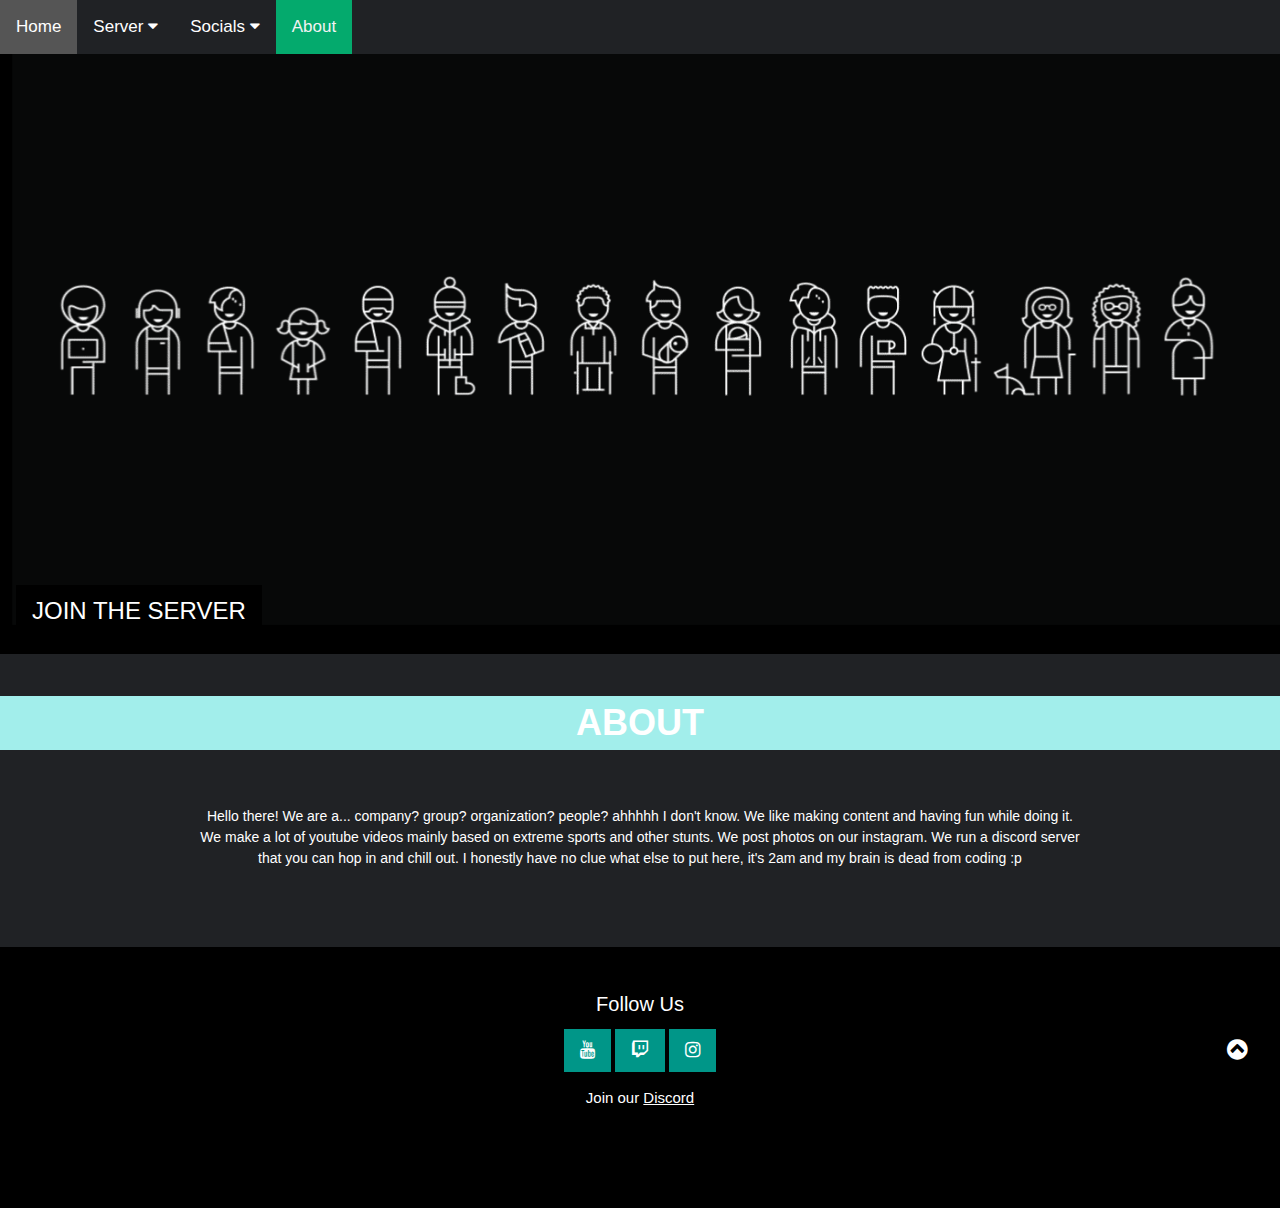
==== About.html @ 3819861d "added a crap about section" ====
<!DOCTYPE html>
<html>
<title>BGW ABOUT</title>
<link rel="shortcut icon" type="image/jpg" href="images/favicon.ico"/>
<meta charset="UTF-8">
<link href="https://fonts.googleapis.com/css?family=Lato" rel="stylesheet">
<link rel="stylesheet" href="style.css">
<meta name="viewport" content="width=device-width, initial-scale=1">
<link rel="stylesheet" href="https://cdnjs.cloudflare.com/ajax/libs/font-awesome/4.7.0/css/font-awesome.min.css">
<body id="myPage">
<!-- Navbar -->
<div class="topnav" id="myTopnav">
    <a href="Home.html">Home</a>
    <div class="dropdown1">
      <button class="dropbtn">Server
        <i class="fa fa-caret-down"></i>
      </button>
      <div class="dropdown-content">
        <a href="Rules.html">RULES</a>
        <a href="FAQ.html">FAQ</a>
        <a href="Events.html">EVENTS</a>
        <a href="Appeals.html">BAN APPEALS</a>
        <a href="Staff.html">STAFF</a>
      </div>
    </div>
    <div class="dropdown2">
      <button class="dropbtn">Socials
        <i class="fa fa-caret-down"></i>
      </button>
      <div class="dropdown-content">
        <a href="https://discord.gg/gFbFA4GtHR" target="blank">Discord</a>
        <a href="https://www.instagram.com/blogging_wheels/" target="blank">Instagram</a>
        <a href="https://www.youtube.com/channel/UCfi3VOUgQuBhebywDWzhFHQ" target="blank">Youtube</a>
        <a href="https://www.twitch.tv/bgw_community" target="blank">Twitch</a>
      </div>
    </div>
    <a href="About.html" class="active">About</a>
    <a href="javascript:void(0);" class="icon" onclick="myFunction()">&#9776;</a>
  </div>

<!-- Image Header -->
<div class="w3-display-container w3-animate-opacity">
  <img src="images/about.gif" alt="boat" style="width:100%;min-height:350px;max-height:600px;">
  <div class="w3-container w3-display-bottomleft w3-margin-bottom">  
    <button onclick="document.getElementById('id01').style.display='block'" class="w3-button w3-xlarge w3-theme w3-hover-teal" title="Join BGW Discord">JOIN THE SERVER</button>
  </div>
</div>

<!-- Modal -->
<div id="id01" class="w3-modal">
  <div class="w3-modal-content w3-card-4 w3-animate-top">
    <header class="w3-container w3-teal w3-display-container"> 
      <span onclick="document.getElementById('id01').style.display='none'" class="w3-button w3-teal w3-display-topright"><i class="fa fa-remove"></i></span>
    </header>
    <div class="w3-container">
      <p><a class="w3-text-teal" href="https://discord.gg/gFbFA4GtHR" target="blank">BGW Discord Server</a></p>
      <p>BGW is all about creating a friendly non-toxic community, where you can express your great personality as much as you like! We have lots of channels for your interests, however we're always listening to suggestions from the community.</p>
    </div>
    <footer class="w3-container w3-teal">
    </footer>
  </div>
</div>
<head>
<meta name="viewport" content="width=device-width, initial-scale=1">
<div class="w3-theme-dark w3-center w3-padding-32">
<h1 style="background-color:#a2eeeb;"><b>ABOUT</b></h1>
    <div class="w3-container w3-padding-32 rules-tos">
  <p>Hello there! We are a... company? group? organization? people? ahhhhh I don't know. We like making content and having fun while doing it. We make a lot of youtube videos mainly based on extreme sports and other stunts. We post photos on our instagram. We run a discord server that you can hop in and chill out. I honestly have no clue what else to put here, it's 2am and my brain is dead from coding :p</p>
</div>
</div>
</head>
<!-- Footer -->
<footer class="w3-container w3-padding-32 w3-theme-d1 w3-center">
  <h4>Follow Us</h4>
  <a class="w3-button w3-large w3-teal" href="https://www.youtube.com/channel/UCfi3VOUgQuBhebywDWzhFHQ" target="blank" title="Youtube"><i class="fa fa-youtube"></i></a>
  <a class="w3-button w3-large w3-teal" href="https://www.twitch.tv/bgw_community" target="blank" title="Twitch"><i class="fa fa-twitch"></i></a>
  <a class="w3-button w3-large w3-teal" href="https://www.instagram.com/blogging_wheels/" target="blank" title="Instagram"><i class="fa fa-instagram"></i></a>
  <p>Join our <a href="https://discord.gg/gFbFA4GtHR" target="_blank">Discord</a></p>

  <div style="position:relative;bottom:100px;z-index:1;" class="w3-tooltip w3-right">
    <span class="w3-text w3-padding w3-teal w3-hide-small">Go To Top</span>   
    <a class="w3-button w3-theme" href="#myPage"><span class="w3-xlarge">
    <i class="fa fa-chevron-circle-up"></i></span></a>
  </div>
</footer>
<script>
    /* Toggle between adding and removing the "responsive" class to topnav when the user clicks on the icon */
  function myFunction() {
    var x = document.getElementById("myTopnav");
    if (x.className === "topnav") {
      x.className += " responsive";
    } else {
      x.className = "topnav";
    }
  }
  </script>
<script>
  var coll = document.getElementsByClassName("collapsible");
var i;

for (i = 0; i < coll.length; i++) {
  coll[i].addEventListener("click", function() {
    this.classList.toggle("active");
    var content = this.nextElementSibling;
    if (content.style.display === "block") {
      content.style.display = "none";
    } else {
      content.style.display = "block";
    }
  });
}
</script>
</body>
</html>
---- style.css ----
/* W3.CSS 4.15 December 2020 by Jan Egil and Borge Refsnes */
html{box-sizing:border-box}*,*:before,*:after{box-sizing:inherit}
/* Extract from normalize.css by Nicolas Gallagher and Jonathan Neal git.io/normalize */
html{-ms-text-size-adjust:100%;-webkit-text-size-adjust:100%}body{margin:0}
article,aside,details,figcaption,figure,footer,header,main,menu,nav,section{display:block}summary{display:list-item}
audio,canvas,progress,video{display:inline-block}progress{vertical-align:baseline}
audio:not([controls]){display:none;height:0}[hidden],template{display:none}
a{background-color:transparent}a:active,a:hover{outline-width:0}
abbr[title]{border-bottom:none;text-decoration:underline;text-decoration:underline dotted}
b,strong{font-weight:bolder}dfn{font-style:italic}mark{background:#ff0;color:#000}
small{font-size:80%}sub,sup{font-size:75%;line-height:0;position:relative;vertical-align:baseline}
sub{bottom:-0.25em}sup{top:-0.5em}figure{margin:1em 40px}img{border-style:none}
code,kbd,pre,samp{font-family:monospace,monospace;font-size:1em}hr{box-sizing:content-box;height:0;overflow:visible}
button,input,select,textarea,optgroup{font:inherit;margin:0}optgroup{font-weight:bold}
button,input{overflow:visible}button,select{text-transform:none}
button,[type=button],[type=reset],[type=submit]{-webkit-appearance:button}
button::-moz-focus-inner,[type=button]::-moz-focus-inner,[type=reset]::-moz-focus-inner,[type=submit]::-moz-focus-inner{border-style:none;padding:0}
button:-moz-focusring,[type=button]:-moz-focusring,[type=reset]:-moz-focusring,[type=submit]:-moz-focusring{outline:1px dotted ButtonText}
fieldset{border:1px solid #c0c0c0;margin:0 2px;padding:.35em .625em .75em}
legend{color:inherit;display:table;max-width:100%;padding:0;white-space:normal}textarea{overflow:auto}
[type=checkbox],[type=radio]{padding:0}
[type=number]::-webkit-inner-spin-button,[type=number]::-webkit-outer-spin-button{height:auto}
[type=search]{-webkit-appearance:textfield;outline-offset:-2px}
[type=search]::-webkit-search-decoration{-webkit-appearance:none}
::-webkit-file-upload-button{-webkit-appearance:button;font:inherit}
/* Add a black background color to the top navigation */
.topnav {
    background-color: #202225;
    overflow: hidden;
  }
  
  /* Style the links inside the navigation bar */
  .topnav a {
    float: left;
    display: block;
    color: #f2f2f2;
    text-align: center;
    padding: 14px 16px;
    text-decoration: none;
    font-size: 17px;
  }
  
  /* Add an active class to highlight the current page */
  .active {
    background-color: #04AA6D;
    color: white;
  }
  
  /* Hide the link that should open and close the topnav on small screens */
  .topnav .icon {
    display: none;
  }
  
  /* Dropdown container - needed to position the dropdown content */
  .dropdown1 {
    float: left;
    overflow: hidden;
  }
  
  /* Style the dropdown button to fit inside the topnav */
  .dropdown1 .dropbtn {
    font-size: 17px;
    border: none;
    outline: none;
    color: white;
    padding: 14px 16px;
    background-color: inherit;
    font-family: inherit;
    margin: 0;
  }
  
  /* Style the dropdown content (hidden by default) */
  .dropdown-content {
    display: none;
    position: absolute;
    background-color: #f9f9f9;
    min-width: 160px;
    box-shadow: 0px 8px 16px 0px rgba(0,0,0,0.2);
    z-index: 1;
  }
  
  /* Style the links inside the dropdown */
  .dropdown-content a {
    float: none;
    color: black;
    padding: 12px 16px;
    text-decoration: none;
    display: block;
    text-align: left;
  }
  
  /* Add a dark background on topnav links and the dropdown button on hover */
  .topnav a:hover, .dropdown1:hover .dropbtn {
    background-color: #555;
    color: white;
  }
  
  /* Add a grey background to dropdown links on hover */
  .dropdown-content a:hover {
    background-color: #ddd;
    color: black;
  }
  
  /* Show the dropdown menu when the user moves the mouse over the dropdown button */
  .dropdown1:hover .dropdown-content {
    display: block;
  }
  
  /* When the screen is less than 600 pixels wide, hide all links, except for the first one ("Home"). Show the link that contains should open and close the topnav (.icon) */
  @media screen and (max-width: 600px) {
    .topnav a:not(:first-child), .dropdown1 .dropbtn {
      display: none;
    }
    .topnav a.icon {
      float: right;
      display: block;
    }
  }
  
  /* The "responsive" class is added to the topnav with JavaScript when the user clicks on the icon. This class makes the topnav look good on small screens (display the links vertically instead of horizontally) */
  @media screen and (max-width: 600px) {
    .topnav.responsive {position: relative;}
    .topnav.responsive a.icon {
      position: absolute;
      right: 0;
      top: 0;
    }
    .topnav.responsive a {
      float: none;
      display: block;
      text-align: left;
    }
    .topnav.responsive .dropdown1 {float: none;}
    .topnav.responsive .dropdown-content {position: relative;}
    .topnav.responsive .dropdown1 .dropbtn {
      display: block;
      width: 100%;
      text-align: left;
    }
  }
  
  /* Dropdown container - needed to position the dropdown content */
  .dropdown2 {
    float: left;
    overflow: hidden;
  }
  
  /* Style the dropdown button to fit inside the topnav */
  .dropdown2 .dropbtn {
    font-size: 17px;
    border: none;
    outline: none;
    color: white;
    padding: 14px 16px;
    background-color: inherit;
    font-family: inherit;
    margin: 0;
  }
  
  /* Style the dropdown content (hidden by default) */
  .dropdown-content {
    display: none;
    position: absolute;
    background-color: #f9f9f9;
    min-width: 160px;
    box-shadow: 0px 8px 16px 0px rgba(0,0,0,0.2);
    z-index: 1;
  }
  
  /* Style the links inside the dropdown */
  .dropdown-content a {
    float: none;
    color: black;
    padding: 12px 16px;
    text-decoration: none;
    display: block;
    text-align: left;
  }
  
  /* Add a dark background on topnav links and the dropdown button on hover */
  .topnav a:hover, .dropdown2:hover .dropbtn {
    background-color: #555;
    color: white;
  }
  
  /* Add a grey background to dropdown links on hover */
  .dropdown-content a:hover {
    background-color: #ddd;
    color: black;
  }
  
  /* Show the dropdown menu when the user moves the mouse over the dropdown button */
  .dropdown2:hover .dropdown-content {
    display: block;
  }
  
  /* When the screen is less than 600 pixels wide, hide all links, except for the first one ("Home"). Show the link that contains should open and close the topnav (.icon) */
  @media screen and (max-width: 600px) {
    .topnav a:not(:first-child), .dropdown2 .dropbtn {
      display: none;
    }
    .topnav a.icon {
      float: right;
      display: block;
    }
  }
  
  /* The "responsive" class is added to the topnav with JavaScript when the user clicks on the icon. This class makes the topnav look good on small screens (display the links vertically instead of horizontally) */
  @media screen and (max-width: 600px) {
    .topnav.responsive {position: relative;}
    .topnav.responsive a.icon {
      position: absolute;
      right: 0;
      top: 0;
    }
    .topnav.responsive a {
      float: none;
      display: block;
      text-align: left;
    }
    .topnav.responsive .dropdown2 {float: none;}
    .topnav.responsive .dropdown-content {position: relative;}
    .topnav.responsive .dropdown2 .dropbtn {
      display: block;
      width: 100%;
      text-align: left;
    }
  }
/* End extract */
html,body{font-family:Verdana,sans-serif;font-size:15px;line-height:1.5}html{overflow-x:hidden}
h1{font-size:36px}h2{font-size:30px}h3{font-size:24px}h4{font-size:20px}h5{font-size:18px}h6{font-size:16px}
.w3-serif{font-family:serif}.w3-sans-serif{font-family:sans-serif}.w3-cursive{font-family:cursive}.w3-monospace{font-family:monospace}
h1,h2,h3,h4,h5,h6{font-family:"Segoe UI",Arial,sans-serif;font-weight:400;margin:10px 0}.w3-wide{letter-spacing:4px}
hr{border:0;border-top:1px solid #eee;margin:20px 0}
.w3-image{max-width:100%;height:auto}img{vertical-align:middle}a{color:inherit}
.w3-table,.w3-table-all{border-collapse:collapse;border-spacing:0;width:100%;display:table}.w3-table-all{border:1px solid #ccc}
.w3-bordered tr,.w3-table-all tr{border-bottom:1px solid #ddd}.w3-striped tbody tr:nth-child(even){background-color:#f1f1f1}
.w3-table-all tr:nth-child(odd){background-color:#fff}.w3-table-all tr:nth-child(even){background-color:#f1f1f1}
.w3-hoverable tbody tr:hover,.w3-ul.w3-hoverable li:hover{background-color:#ccc}.w3-centered tr th,.w3-centered tr td{text-align:center}
.w3-table td,.w3-table th,.w3-table-all td,.w3-table-all th{padding:8px 8px;display:table-cell;text-align:left;vertical-align:top}
.w3-table th:first-child,.w3-table td:first-child,.w3-table-all th:first-child,.w3-table-all td:first-child{padding-left:16px}
.w3-btn,.w3-button{border:none;display:inline-block;padding:8px 16px;vertical-align:middle;overflow:hidden;text-decoration:none;color:inherit;background-color:inherit;text-align:center;cursor:pointer;white-space:nowrap}
.w3-btn:hover{box-shadow:0 8px 16px 0 rgba(0,0,0,0.2),0 6px 20px 0 rgba(0,0,0,0.19)}
.w3-btn,.w3-button{-webkit-touch-callout:none;-webkit-user-select:none;-khtml-user-select:none;-moz-user-select:none;-ms-user-select:none;user-select:none}   
.w3-disabled,.w3-btn:disabled,.w3-button:disabled{cursor:not-allowed;opacity:0.3}.w3-disabled *,:disabled *{pointer-events:none}
.w3-btn.w3-disabled:hover,.w3-btn:disabled:hover{box-shadow:none}
.w3-badge,.w3-tag{background-color:#000;color:#fff;display:inline-block;padding-left:8px;padding-right:8px;text-align:center}.w3-badge{border-radius:50%}
.w3-ul{list-style-type:none;padding:0;margin:0}.w3-ul li{padding:8px 16px;border-bottom:1px solid #ddd}.w3-ul li:last-child{border-bottom:none}
.w3-tooltip,.w3-display-container{position:relative}.w3-tooltip .w3-text{display:none}.w3-tooltip:hover .w3-text{display:inline-block}
.w3-ripple:active{opacity:0.5}.w3-ripple{transition:opacity 0s}
.w3-input{padding:8px;display:block;border:none;border-bottom:1px solid #ccc;width:100%}
.w3-select{padding:9px 0;width:100%;border:none;border-bottom:1px solid #ccc}
.w3-dropdown-click,.w3-dropdown-hover{position:relative;display:inline-block;cursor:pointer}
.w3-dropdown-hover:hover .w3-dropdown-content{display:block}
.w3-dropdown-hover:first-child,.w3-dropdown-click:hover{background-color:#ccc;color:#000}
.w3-dropdown-hover:hover > .w3-button:first-child,.w3-dropdown-click:hover > .w3-button:first-child{background-color:#ccc;color:#000}
.w3-dropdown-content{cursor:auto;color:#000;background-color:#fff;display:none;position:absolute;min-width:160px;margin:0;padding:0;z-index:1}
.w3-check,.w3-radio{width:24px;height:24px;position:relative;top:6px}
.w3-sidebar{height:100%;width:200px;background-color:#fff;position:fixed!important;z-index:1;overflow:auto}
.w3-bar-block .w3-dropdown-hover,.w3-bar-block .w3-dropdown-click{width:100%}
.w3-bar-block .w3-dropdown-hover .w3-dropdown-content,.w3-bar-block .w3-dropdown-click .w3-dropdown-content{min-width:100%}
.w3-bar-block .w3-dropdown-hover .w3-button,.w3-bar-block .w3-dropdown-click .w3-button{width:100%;text-align:left;padding:8px 16px}
.w3-main,#main{transition:margin-left .4s}
.w3-modal{z-index:3;display:none;padding-top:100px;position:fixed;left:0;top:0;width:100%;height:100%;overflow:auto;background-color:rgb(0,0,0);background-color:rgba(0,0,0,0.4)}
.w3-modal-content{margin:auto;background-color:#fff;position:relative;padding:0;outline:0;width:600px}
.w3-bar{width:100%;overflow:hidden}.w3-center .w3-bar{display:inline-block;width:auto}
.w3-bar .w3-bar-item{padding:8px 16px;float:left;width:auto;border:none;display:block;outline:0}
.w3-bar .w3-dropdown-hover,.w3-bar .w3-dropdown-click{position:static;float:left}
.w3-bar .w3-button{white-space:normal}
.w3-bar-block .w3-bar-item{width:100%;display:block;padding:8px 16px;text-align:left;border:none;white-space:normal;float:none;outline:0}
.w3-bar-block.w3-center .w3-bar-item{text-align:center}.w3-block{display:block;width:100%}
.w3-responsive{display:block;overflow-x:auto}
.w3-container:after,.w3-container:before,.w3-panel:after,.w3-panel:before,.w3-row:after,.w3-row:before,.w3-row-padding:after,.w3-row-padding:before,
.w3-cell-row:before,.w3-cell-row:after,.w3-clear:after,.w3-clear:before,.w3-bar:before,.w3-bar:after{content:"";display:table;clear:both}
.w3-col,.w3-half,.w3-third,.w3-twothird,.w3-threequarter,.w3-quarter{float:left;width:100%}
.w3-col.s1{width:8.33333%}.w3-col.s2{width:16.66666%}.w3-col.s3{width:24.99999%}.w3-col.s4{width:33.33333%}
.w3-col.s5{width:41.66666%}.w3-col.s6{width:49.99999%}.w3-col.s7{width:58.33333%}.w3-col.s8{width:66.66666%}
.w3-col.s9{width:74.99999%}.w3-col.s10{width:83.33333%}.w3-col.s11{width:91.66666%}.w3-col.s12{width:99.99999%}
@media (min-width:601px){.w3-col.m1{width:8.33333%}.w3-col.m2{width:16.66666%}.w3-col.m3,.w3-quarter{width:24.99999%}.w3-col.m4,.w3-third{width:33.33333%}
.w3-col.m5{width:41.66666%}.w3-col.m6,.w3-half{width:49.99999%}.w3-col.m7{width:58.33333%}.w3-col.m8,.w3-twothird{width:66.66666%}
.w3-col.m9,.w3-threequarter{width:74.99999%}.w3-col.m10{width:83.33333%}.w3-col.m11{width:91.66666%}.w3-col.m12{width:99.99999%}}
@media (min-width:993px){.w3-col.l1{width:8.33333%}.w3-col.l2{width:16.66666%}.w3-col.l3{width:24.99999%}.w3-col.l4{width:33.33333%}
.w3-col.l5{width:41.66666%}.w3-col.l6{width:49.99999%}.w3-col.l7{width:58.33333%}.w3-col.l8{width:66.66666%}
.w3-col.l9{width:74.99999%}.w3-col.l10{width:83.33333%}.w3-col.l11{width:91.66666%}.w3-col.l12{width:99.99999%}}
.w3-rest{overflow:hidden}.w3-stretch{margin-left:-16px;margin-right:-16px}
.w3-content,.w3-auto{margin-left:auto;margin-right:auto}.w3-content{max-width:980px}.w3-auto{max-width:1140px}
.w3-cell-row{display:table;width:100%}.w3-cell{display:table-cell}
.w3-cell-top{vertical-align:top}.w3-cell-middle{vertical-align:middle}.w3-cell-bottom{vertical-align:bottom}
.w3-hide{display:none!important}.w3-show-block,.w3-show{display:block!important}.w3-show-inline-block{display:inline-block!important}
@media (max-width:1205px){.w3-auto{max-width:95%}}
@media (max-width:600px){.w3-modal-content{margin:0 10px;width:auto!important}.w3-modal{padding-top:30px}
.w3-dropdown-hover.w3-mobile .w3-dropdown-content,.w3-dropdown-click.w3-mobile .w3-dropdown-content{position:relative}	
.w3-hide-small{display:none!important}.w3-mobile{display:block;width:100%!important}.w3-bar-item.w3-mobile,.w3-dropdown-hover.w3-mobile,.w3-dropdown-click.w3-mobile{text-align:center}
.w3-dropdown-hover.w3-mobile,.w3-dropdown-hover.w3-mobile .w3-btn,.w3-dropdown-hover.w3-mobile .w3-button,.w3-dropdown-click.w3-mobile,.w3-dropdown-click.w3-mobile .w3-btn,.w3-dropdown-click.w3-mobile .w3-button{width:100%}}
@media (max-width:768px){.w3-modal-content{width:500px}.w3-modal{padding-top:50px}}
@media (min-width:993px){.w3-modal-content{width:900px}.w3-hide-large{display:none!important}.w3-sidebar.w3-collapse{display:block!important}}
@media (max-width:992px) and (min-width:601px){.w3-hide-medium{display:none!important}}
@media (max-width:992px){.w3-sidebar.w3-collapse{display:none}.w3-main{margin-left:0!important;margin-right:0!important}.w3-auto{max-width:100%}}
.w3-top,.w3-bottom{position:fixed;width:100%;z-index:1}.w3-top{top:0}.w3-bottom{bottom:0}
.w3-overlay{position:fixed;display:none;width:100%;height:100%;top:0;left:0;right:0;bottom:0;background-color:rgba(0,0,0,0.5);z-index:2}
.w3-display-topleft{position:absolute;left:0;top:0}.w3-display-topright{position:absolute;right:0;top:0}
.w3-display-bottomleft{position:absolute;left:0;bottom:0}.w3-display-bottomright{position:absolute;right:0;bottom:0}
.w3-display-middle{position:absolute;top:50%;left:50%;transform:translate(-50%,-50%);-ms-transform:translate(-50%,-50%)}
.w3-display-left{position:absolute;top:50%;left:0%;transform:translate(0%,-50%);-ms-transform:translate(-0%,-50%)}
.w3-display-right{position:absolute;top:50%;right:0%;transform:translate(0%,-50%);-ms-transform:translate(0%,-50%)}
.w3-display-topmiddle{position:absolute;left:50%;top:0;transform:translate(-50%,0%);-ms-transform:translate(-50%,0%)}
.w3-display-bottommiddle{position:absolute;left:50%;bottom:0;transform:translate(-50%,0%);-ms-transform:translate(-50%,0%)}
.w3-display-container:hover .w3-display-hover{display:block}.w3-display-container:hover span.w3-display-hover{display:inline-block}.w3-display-hover{display:none}
.w3-display-position{position:absolute}
.w3-circle{border-radius:50%}
.w3-round-small{border-radius:2px}.w3-round,.w3-round-medium{border-radius:4px}.w3-round-large{border-radius:8px}.w3-round-xlarge{border-radius:16px}.w3-round-xxlarge{border-radius:32px}
.w3-row-padding,.w3-row-padding>.w3-half,.w3-row-padding>.w3-third,.w3-row-padding>.w3-twothird,.w3-row-padding>.w3-threequarter,.w3-row-padding>.w3-quarter,.w3-row-padding>.w3-col{padding:0 8px}
.w3-container,.w3-panel{padding:0.01em 16px}.w3-panel{margin-top:16px;margin-bottom:16px}
.w3-code,.w3-codespan{font-family:Consolas,"courier new";font-size:16px}
.w3-code{width:auto;background-color:#fff;padding:8px 12px;border-left:4px solid #4CAF50;word-wrap:break-word}
.w3-codespan{color:crimson;background-color:#f1f1f1;padding-left:4px;padding-right:4px;font-size:110%}
.w3-card,.w3-card-2{box-shadow:0 2px 5px 0 rgba(0,0,0,0.16),0 2px 10px 0 rgba(0,0,0,0.12)}
.w3-card-4,.w3-hover-shadow:hover{box-shadow:0 4px 10px 0 rgba(0,0,0,0.2),0 4px 20px 0 rgba(0,0,0,0.19)}
.w3-spin{animation:w3-spin 2s infinite linear}@keyframes w3-spin{0%{transform:rotate(0deg)}100%{transform:rotate(359deg)}}
.w3-animate-fading{animation:fading 10s infinite}@keyframes fading{0%{opacity:0}50%{opacity:1}100%{opacity:0}}
.w3-animate-opacity{animation:opac 0.8s}@keyframes opac{from{opacity:0} to{opacity:1}}
.w3-animate-top{position:relative;animation:animatetop 0.4s}@keyframes animatetop{from{top:-300px;opacity:0} to{top:0;opacity:1}}
.w3-animate-left{position:relative;animation:animateleft 0.4s}@keyframes animateleft{from{left:-300px;opacity:0} to{left:0;opacity:1}}
.w3-animate-right{position:relative;animation:animateright 0.4s}@keyframes animateright{from{right:-300px;opacity:0} to{right:0;opacity:1}}
.w3-animate-bottom{position:relative;animation:animatebottom 0.4s}@keyframes animatebottom{from{bottom:-300px;opacity:0} to{bottom:0;opacity:1}}
.w3-animate-zoom {animation:animatezoom 0.6s}@keyframes animatezoom{from{transform:scale(0)} to{transform:scale(1)}}
.w3-animate-input{transition:width 0.4s ease-in-out}.w3-animate-input:focus{width:100%!important}
.w3-opacity,.w3-hover-opacity:hover{opacity:0.60}.w3-opacity-off,.w3-hover-opacity-off:hover{opacity:1}
.w3-opacity-max{opacity:0.25}.w3-opacity-min{opacity:0.75}
.w3-greyscale-max,.w3-grayscale-max,.w3-hover-greyscale:hover,.w3-hover-grayscale:hover{filter:grayscale(100%)}
.w3-greyscale,.w3-grayscale{filter:grayscale(75%)}.w3-greyscale-min,.w3-grayscale-min{filter:grayscale(50%)}
.w3-sepia{filter:sepia(75%)}.w3-sepia-max,.w3-hover-sepia:hover{filter:sepia(100%)}.w3-sepia-min{filter:sepia(50%)}
.w3-tiny{font-size:10px!important}.w3-small{font-size:12px!important}.w3-medium{font-size:15px!important}.w3-large{font-size:18px!important}
.w3-xlarge{font-size:24px!important}.w3-xxlarge{font-size:36px!important}.w3-xxxlarge{font-size:48px!important}.w3-jumbo{font-size:64px!important}
.w3-left-align{text-align:left!important}.w3-right-align{text-align:right!important}.w3-justify{text-align:justify!important}.w3-center{text-align:center!important}
.w3-border-0{border:0!important}.w3-border{border:1px solid #ccc!important}
.w3-border-top{border-top:1px solid #ccc!important}.w3-border-bottom{border-bottom:1px solid #ccc!important}
.w3-border-left{border-left:1px solid #ccc!important}.w3-border-right{border-right:1px solid #ccc!important}
.w3-topbar{border-top:6px solid #ccc!important}.w3-bottombar{border-bottom:6px solid #ccc!important}
.w3-leftbar{border-left:6px solid #ccc!important}.w3-rightbar{border-right:6px solid #ccc!important}
.w3-section,.w3-code{margin-top:16px!important;margin-bottom:16px!important}
.w3-margin{margin:16px!important}.w3-margin-top{margin-top:16px!important}.w3-margin-bottom{margin-bottom:16px!important}
.w3-margin-left{margin-left:16px!important}.w3-margin-right{margin-right:16px!important}
.w3-padding-small{padding:4px 8px!important}.w3-padding{padding:8px 16px!important}.w3-padding-large{padding:12px 24px!important}
.w3-padding-5{padding-top:5px!important;padding-bottom:5px!important}
.w3-padding-16{padding-top:16px!important;padding-bottom:16px!important}.w3-padding-24{padding-top:24px!important;padding-bottom:24px!important}
.w3-padding-32{padding-top:32px!important;padding-bottom:32px!important}.w3-padding-48{padding-top:48px!important;padding-bottom:48px!important}
.w3-padding-64{padding-top:64px!important;padding-bottom:64px!important}
.w3-padding-top-64{padding-top:64px!important}.w3-padding-top-48{padding-top:48px!important}
.w3-padding-top-32{padding-top:32px!important}.w3-padding-top-24{padding-top:24px!important}
.w3-left{float:left!important}.w3-right{float:right!important}
.w3-button:hover{color:#000!important;background-color:#ccc!important}
.w3-transparent,.w3-hover-none:hover{background-color:transparent!important}
.w3-hover-none:hover{box-shadow:none!important}
/* Colors */
.w3-amber,.w3-hover-amber:hover{color:#000!important;background-color:#ffc107!important}
.w3-aqua,.w3-hover-aqua:hover{color:#000!important;background-color:#00ffff!important}
.w3-blue,.w3-hover-blue:hover{color:#fff!important;background-color:#2196F3!important}
.w3-light-blue,.w3-hover-light-blue:hover{color:#000!important;background-color:#87CEEB!important}
.w3-brown,.w3-hover-brown:hover{color:#fff!important;background-color:#795548!important}
.w3-cyan,.w3-hover-cyan:hover{color:#000!important;background-color:#00bcd4!important}
.w3-blue-grey,.w3-hover-blue-grey:hover,.w3-blue-gray,.w3-hover-blue-gray:hover{color:#fff!important;background-color:#607d8b!important}
.w3-green,.w3-hover-green:hover{color:#fff!important;background-color:#4CAF50!important}
.w3-light-green,.w3-hover-light-green:hover{color:#000!important;background-color:#8bc34a!important}
.w3-indigo,.w3-hover-indigo:hover{color:#fff!important;background-color:#3f51b5!important}
.w3-khaki,.w3-hover-khaki:hover{color:#000!important;background-color:#f0e68c!important}
.w3-lime,.w3-hover-lime:hover{color:#000!important;background-color:#cddc39!important}
.w3-orange,.w3-hover-orange:hover{color:#000!important;background-color:#ff9800!important}
.w3-deep-orange,.w3-hover-deep-orange:hover{color:#fff!important;background-color:#ff5722!important}
.w3-pink,.w3-hover-pink:hover{color:#fff!important;background-color:#e91e63!important}
.w3-purple,.w3-hover-purple:hover{color:#fff!important;background-color:#9c27b0!important}
.w3-deep-purple,.w3-hover-deep-purple:hover{color:#fff!important;background-color:#673ab7!important}
.w3-red,.w3-hover-red:hover{color:#fff!important;background-color:#f44336!important}
.w3-sand,.w3-hover-sand:hover{color:#000!important;background-color:#fdf5e6!important}
.w3-teal,.w3-hover-teal:hover{color:#fff!important;background-color:#009688!important}
.w3-yellow,.w3-hover-yellow:hover{color:#000!important;background-color:#ffeb3b!important}
.w3-white,.w3-hover-white:hover{color:#000!important;background-color:#fff!important}
.w3-black,.w3-hover-black:hover{color:#fff!important;background-color:#000!important}
.w3-grey,.w3-hover-grey:hover,.w3-gray,.w3-hover-gray:hover{color:#000!important;background-color:#9e9e9e!important}
.w3-light-grey,.w3-hover-light-grey:hover,.w3-light-gray,.w3-hover-light-gray:hover{color:#000!important;background-color:#f1f1f1!important}
.w3-dark-grey,.w3-hover-dark-grey:hover,.w3-dark-gray,.w3-hover-dark-gray:hover{color:#fff!important;background-color:#616161!important}
.w3-pale-red,.w3-hover-pale-red:hover{color:#000!important;background-color:#ffdddd!important}
.w3-pale-green,.w3-hover-pale-green:hover{color:#000!important;background-color:#ddffdd!important}
.w3-pale-yellow,.w3-hover-pale-yellow:hover{color:#000!important;background-color:#ffffcc!important}
.w3-pale-blue,.w3-hover-pale-blue:hover{color:#000!important;background-color:#ddffff!important}
.w3-text-amber,.w3-hover-text-amber:hover{color:#ffc107!important}
.w3-text-aqua,.w3-hover-text-aqua:hover{color:#00ffff!important}
.w3-text-blue,.w3-hover-text-blue:hover{color:#2196F3!important}
.w3-text-light-blue,.w3-hover-text-light-blue:hover{color:#87CEEB!important}
.w3-text-brown,.w3-hover-text-brown:hover{color:#795548!important}
.w3-text-cyan,.w3-hover-text-cyan:hover{color:#00bcd4!important}
.w3-text-blue-grey,.w3-hover-text-blue-grey:hover,.w3-text-blue-gray,.w3-hover-text-blue-gray:hover{color:#607d8b!important}
.w3-text-green,.w3-hover-text-green:hover{color:#4CAF50!important}
.w3-text-light-green,.w3-hover-text-light-green:hover{color:#8bc34a!important}
.w3-text-indigo,.w3-hover-text-indigo:hover{color:#3f51b5!important}
.w3-text-khaki,.w3-hover-text-khaki:hover{color:#b4aa50!important}
.w3-text-lime,.w3-hover-text-lime:hover{color:#cddc39!important}
.w3-text-orange,.w3-hover-text-orange:hover{color:#ff9800!important}
.w3-text-deep-orange,.w3-hover-text-deep-orange:hover{color:#ff5722!important}
.w3-text-pink,.w3-hover-text-pink:hover{color:#e91e63!important}
.w3-text-purple,.w3-hover-text-purple:hover{color:#9c27b0!important}
.w3-text-deep-purple,.w3-hover-text-deep-purple:hover{color:#673ab7!important}
.w3-text-red,.w3-hover-text-red:hover{color:#f44336!important}
.w3-text-sand,.w3-hover-text-sand:hover{color:#fdf5e6!important}
.w3-text-teal,.w3-hover-text-teal:hover{color:#009688!important}
.w3-text-yellow,.w3-hover-text-yellow:hover{color:#d2be0e!important}
.w3-text-white,.w3-hover-text-white:hover{color:#fff!important}
.w3-text-black,.w3-hover-text-black:hover{color:#000!important}
.w3-text-grey,.w3-hover-text-grey:hover,.w3-text-gray,.w3-hover-text-gray:hover{color:#757575!important}
.w3-text-light-grey,.w3-hover-text-light-grey:hover,.w3-text-light-gray,.w3-hover-text-light-gray:hover{color:#f1f1f1!important}
.w3-text-dark-grey,.w3-hover-text-dark-grey:hover,.w3-text-dark-gray,.w3-hover-text-dark-gray:hover{color:#3a3a3a!important}
.w3-border-amber,.w3-hover-border-amber:hover{border-color:#ffc107!important}
.w3-border-aqua,.w3-hover-border-aqua:hover{border-color:#00ffff!important}
.w3-border-blue,.w3-hover-border-blue:hover{border-color:#2196F3!important}
.w3-border-light-blue,.w3-hover-border-light-blue:hover{border-color:#87CEEB!important}
.w3-border-brown,.w3-hover-border-brown:hover{border-color:#795548!important}
.w3-border-cyan,.w3-hover-border-cyan:hover{border-color:#00bcd4!important}
.w3-border-blue-grey,.w3-hover-border-blue-grey:hover,.w3-border-blue-gray,.w3-hover-border-blue-gray:hover{border-color:#607d8b!important}
.w3-border-green,.w3-hover-border-green:hover{border-color:#4CAF50!important}
.w3-border-light-green,.w3-hover-border-light-green:hover{border-color:#8bc34a!important}
.w3-border-indigo,.w3-hover-border-indigo:hover{border-color:#3f51b5!important}
.w3-border-khaki,.w3-hover-border-khaki:hover{border-color:#f0e68c!important}
.w3-border-lime,.w3-hover-border-lime:hover{border-color:#cddc39!important}
.w3-border-orange,.w3-hover-border-orange:hover{border-color:#ff9800!important}
.w3-border-deep-orange,.w3-hover-border-deep-orange:hover{border-color:#ff5722!important}
.w3-border-pink,.w3-hover-border-pink:hover{border-color:#e91e63!important}
.w3-border-purple,.w3-hover-border-purple:hover{border-color:#9c27b0!important}
.w3-border-deep-purple,.w3-hover-border-deep-purple:hover{border-color:#673ab7!important}
.w3-border-red,.w3-hover-border-red:hover{border-color:#f44336!important}
.w3-border-sand,.w3-hover-border-sand:hover{border-color:#fdf5e6!important}
.w3-border-teal,.w3-hover-border-teal:hover{border-color:#009688!important}
.w3-border-yellow,.w3-hover-border-yellow:hover{border-color:#ffeb3b!important}
.w3-border-white,.w3-hover-border-white:hover{border-color:#fff!important}
.w3-border-black,.w3-hover-border-black:hover{border-color:#000!important}
.w3-border-grey,.w3-hover-border-grey:hover,.w3-border-gray,.w3-hover-border-gray:hover{border-color:#9e9e9e!important}
.w3-border-light-grey,.w3-hover-border-light-grey:hover,.w3-border-light-gray,.w3-hover-border-light-gray:hover{border-color:#f1f1f1!important}
.w3-border-dark-grey,.w3-hover-border-dark-grey:hover,.w3-border-dark-gray,.w3-hover-border-dark-gray:hover{border-color:#616161!important}
.w3-border-pale-red,.w3-hover-border-pale-red:hover{border-color:#ffe7e7!important}.w3-border-pale-green,.w3-hover-border-pale-green:hover{border-color:#e7ffe7!important}
.w3-border-pale-yellow,.w3-hover-border-pale-yellow:hover{border-color:#ffffcc!important}.w3-border-pale-blue,.w3-hover-border-pale-blue:hover{border-color:#e7ffff!important}

.w3-theme-l5 {color:#000 !important; background-color:#f0f0f0 !important}
.w3-theme-l4 {color:#000 !important; background-color:#cccccc !important}
.w3-theme-l3 {color:#fff !important; background-color:#999999 !important}
.w3-theme-l2 {color:#fff !important; background-color:#666666 !important}
.w3-theme-l1 {color:#fff !important; background-color:#333333 !important}
.w3-theme-d1 {color:#fff !important; background-color:#000000 !important}
.w3-theme-d2 {color:#fff !important; background-color:#000000 !important}
.w3-theme-d3 {color:#fff !important; background-color:#000000 !important}
.w3-theme-d4 {color:#fff !important; background-color:#000000 !important}
.w3-theme-d5 {color:#fff !important; background-color:#000000 !important}

.w3-theme-light {color:#000 !important; background-color:#f0f0f0 !important}
.w3-theme-dark {color:#fff !important; background-color:#202225 !important}
.w3-theme-action {color:#fff !important; background-color:#000000 !important}

.w3-theme {color:#fff !important; background-color:#000000 !important}
.w3-text-theme {color:#000000 !important}
.w3-border-theme {border-color:#000000 !important}

.w3-hover-theme:hover {color:#fff !important; background-color:#000000 !important}
.w3-hover-text-theme:hover {color:#000000 !important}
.w3-hover-border-theme:hover {border-color:#000000 !important}

/* Style the button that is used to open and close the collapsible content */
.collapsible {
  background-color: #292B2F;
  color: white;
  cursor: pointer;
  padding: 18px;
  width: 100%;
  border: none;
  text-align: left;
  outline: none;
  font-size: 15px;
}

/* Style the collapsible content. Note: hidden by default */
.content {
  padding: 0 18px;
  display: none;
  overflow: hidden;
  background-color: #36393F;
}


/* issue with padding on small screen and large screens*/
.rules-tos {
  width: 100%;
  border: none;
  text-align: center;
  outline: none;
  font-size: 14px;
}

.rules-list {
  width: 100%;
  border: none;
  text-align: left;
  outline: none;
  font-size: 14px;
}

@media only screen and (min-width: 978px) {
  .rules-tos {
    padding: 200px;
  }
  .rules-list{
    padding: 200px;
  }
}
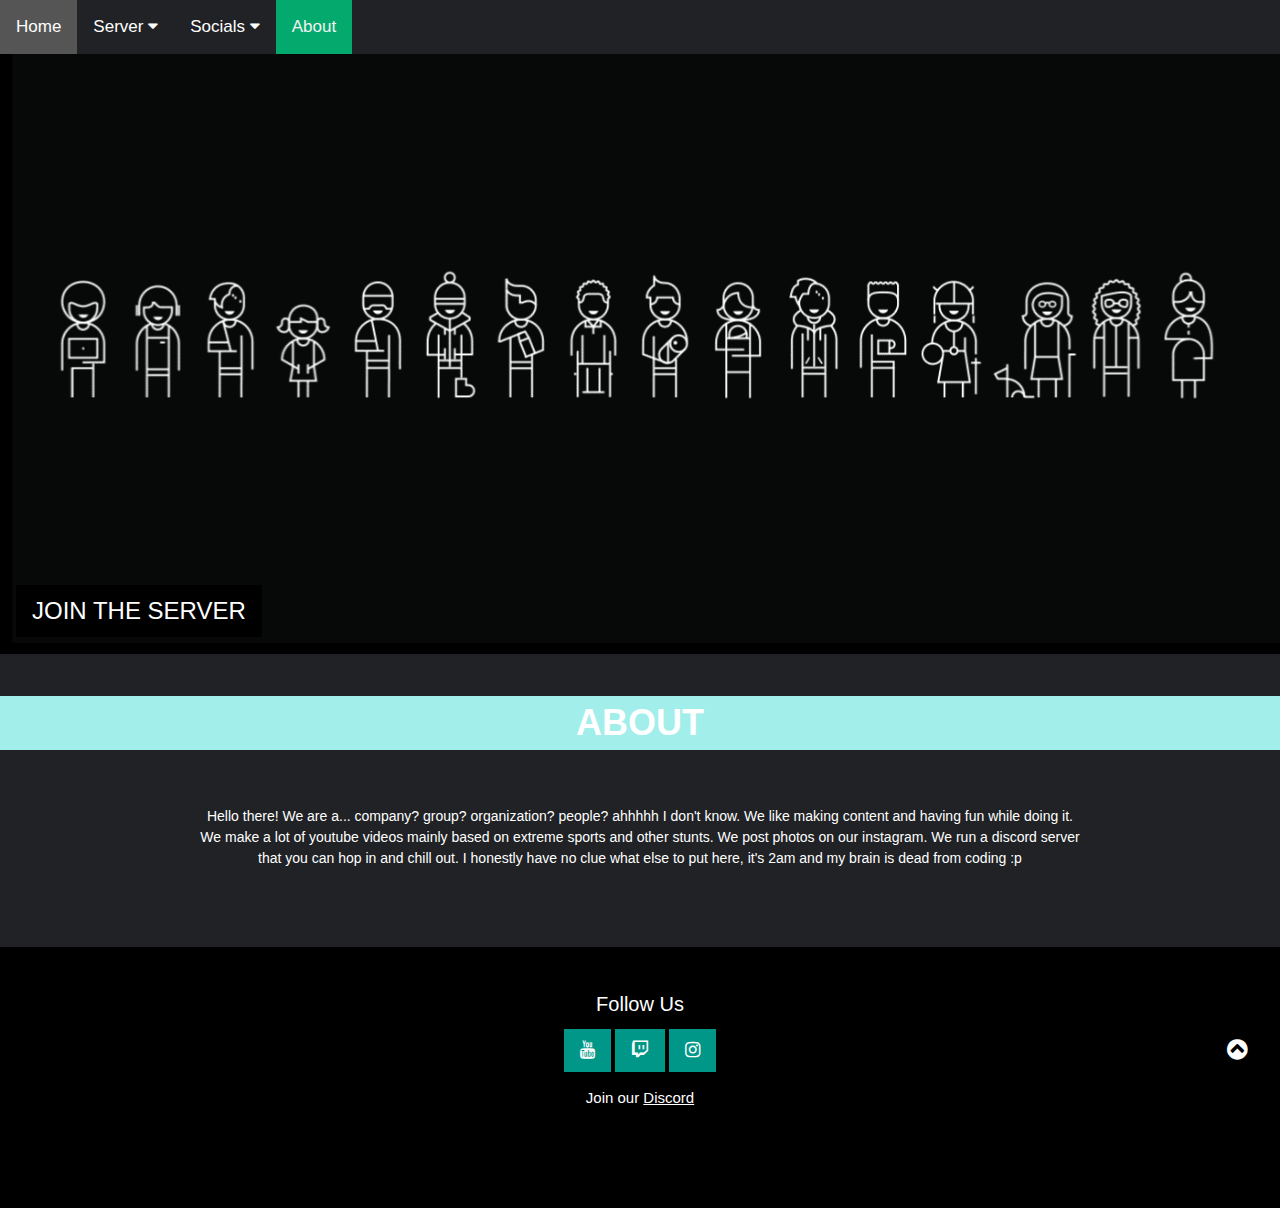
==== commit 511bc205: "header image formatting" ====
--- a/About.html
+++ b/About.html
@@ -1,6 +1,14 @@
 <!DOCTYPE html>
 <html>
 <title>BGW ABOUT</title>
+<meta property="og:site_name" content="BGW">
+<meta content="BGW | About" property="og:title" />
+<meta data-react-helmet="true" content="BGW is all about creating a friendly non-toxic community, where you can express your great personality as much as you like!" property="og:description" />
+<meta data-react-helmet="true" name="description" content="BGW is all about creating a friendly non-toxic community, where you can express your great personality as much as you like!">
+<meta data-react-helmet="true" content="https://discordbgw.netlify.app/about" property="og:url" />
+<meta data-react-helmet="true" property="og:image" content="https://discordbgw.netlify.app/images/bgw-embed-logo.png">
+<meta data-react-helmet="true" property="twitter:image" content="https://discordbgw.netlify.app/images/bgw-embed-logo.png">
+<meta content="#a2eeeb" data-react-helmet="true" name="theme-color" />
 <link rel="shortcut icon" type="image/jpg" href="images/favicon.ico"/>
 <meta charset="UTF-8">
 <link href="https://fonts.googleapis.com/css?family=Lato" rel="stylesheet">
@@ -28,10 +36,11 @@
         <i class="fa fa-caret-down"></i>
       </button>
       <div class="dropdown-content">
-        <a href="https://discord.gg/gFbFA4GtHR" target="blank">Discord</a>
-        <a href="https://www.instagram.com/blogging_wheels/" target="blank">Instagram</a>
+        <a href="https://discord.gg/uQZM2sqP7Q" target="blank">Discord</a>
+        <a href="https://www.instagram.com/bgw.community/" target="blank">Instagram</a>
         <a href="https://www.youtube.com/channel/UCfi3VOUgQuBhebywDWzhFHQ" target="blank">Youtube</a>
         <a href="https://www.twitch.tv/bgw_community" target="blank">Twitch</a>
+        <a href="https://www.flickr.com/photos/193809346@N04" target="blank">Flickr</a>
       </div>
     </div>
     <a href="About.html" class="active">About</a>
@@ -40,7 +49,7 @@
 
 <!-- Image Header -->
 <div class="w3-display-container w3-animate-opacity">
-  <img src="images/about.gif" alt="boat" style="width:100%;min-height:350px;max-height:600px;">
+  <img src="images/about.gif" alt="boat" style="width:100%;object-fit:cover;min-height:350px;max-height:600px;">
   <div class="w3-container w3-display-bottomleft w3-margin-bottom">  
     <button onclick="document.getElementById('id01').style.display='block'" class="w3-button w3-xlarge w3-theme w3-hover-teal" title="Join BGW Discord">JOIN THE SERVER</button>
   </div>
@@ -53,7 +62,7 @@
       <span onclick="document.getElementById('id01').style.display='none'" class="w3-button w3-teal w3-display-topright"><i class="fa fa-remove"></i></span>
     </header>
     <div class="w3-container">
-      <p><a class="w3-text-teal" href="https://discord.gg/gFbFA4GtHR" target="blank">BGW Discord Server</a></p>
+      <p><a class="w3-text-teal" href="https://discord.gg/uQZM2sqP7Q" target="blank">BGW Discord Server</a></p>
       <p>BGW is all about creating a friendly non-toxic community, where you can express your great personality as much as you like! We have lots of channels for your interests, however we're always listening to suggestions from the community.</p>
     </div>
     <footer class="w3-container w3-teal">
@@ -74,8 +83,8 @@
   <h4>Follow Us</h4>
   <a class="w3-button w3-large w3-teal" href="https://www.youtube.com/channel/UCfi3VOUgQuBhebywDWzhFHQ" target="blank" title="Youtube"><i class="fa fa-youtube"></i></a>
   <a class="w3-button w3-large w3-teal" href="https://www.twitch.tv/bgw_community" target="blank" title="Twitch"><i class="fa fa-twitch"></i></a>
-  <a class="w3-button w3-large w3-teal" href="https://www.instagram.com/blogging_wheels/" target="blank" title="Instagram"><i class="fa fa-instagram"></i></a>
-  <p>Join our <a href="https://discord.gg/gFbFA4GtHR" target="_blank">Discord</a></p>
+  <a class="w3-button w3-large w3-teal" href="https://www.instagram.com/bgw.community/" target="blank" title="Instagram"><i class="fa fa-instagram"></i></a>
+  <p>Join our <a href="https://discord.gg/uQZM2sqP7Q" target="_blank">Discord</a></p>
 
   <div style="position:relative;bottom:100px;z-index:1;" class="w3-tooltip w3-right">
     <span class="w3-text w3-padding w3-teal w3-hide-small">Go To Top</span>   
--- a/style.css
+++ b/style.css
@@ -507,4 +507,13 @@
   .rules-list{
     padding: 200px;
   }
+  #pong{
+    height: 500px;
+  }
+}
+#pong{
+  border: 2px solid #ff00fa;
+  position: center;
+  margin :auto;
+  width: 100%;
 }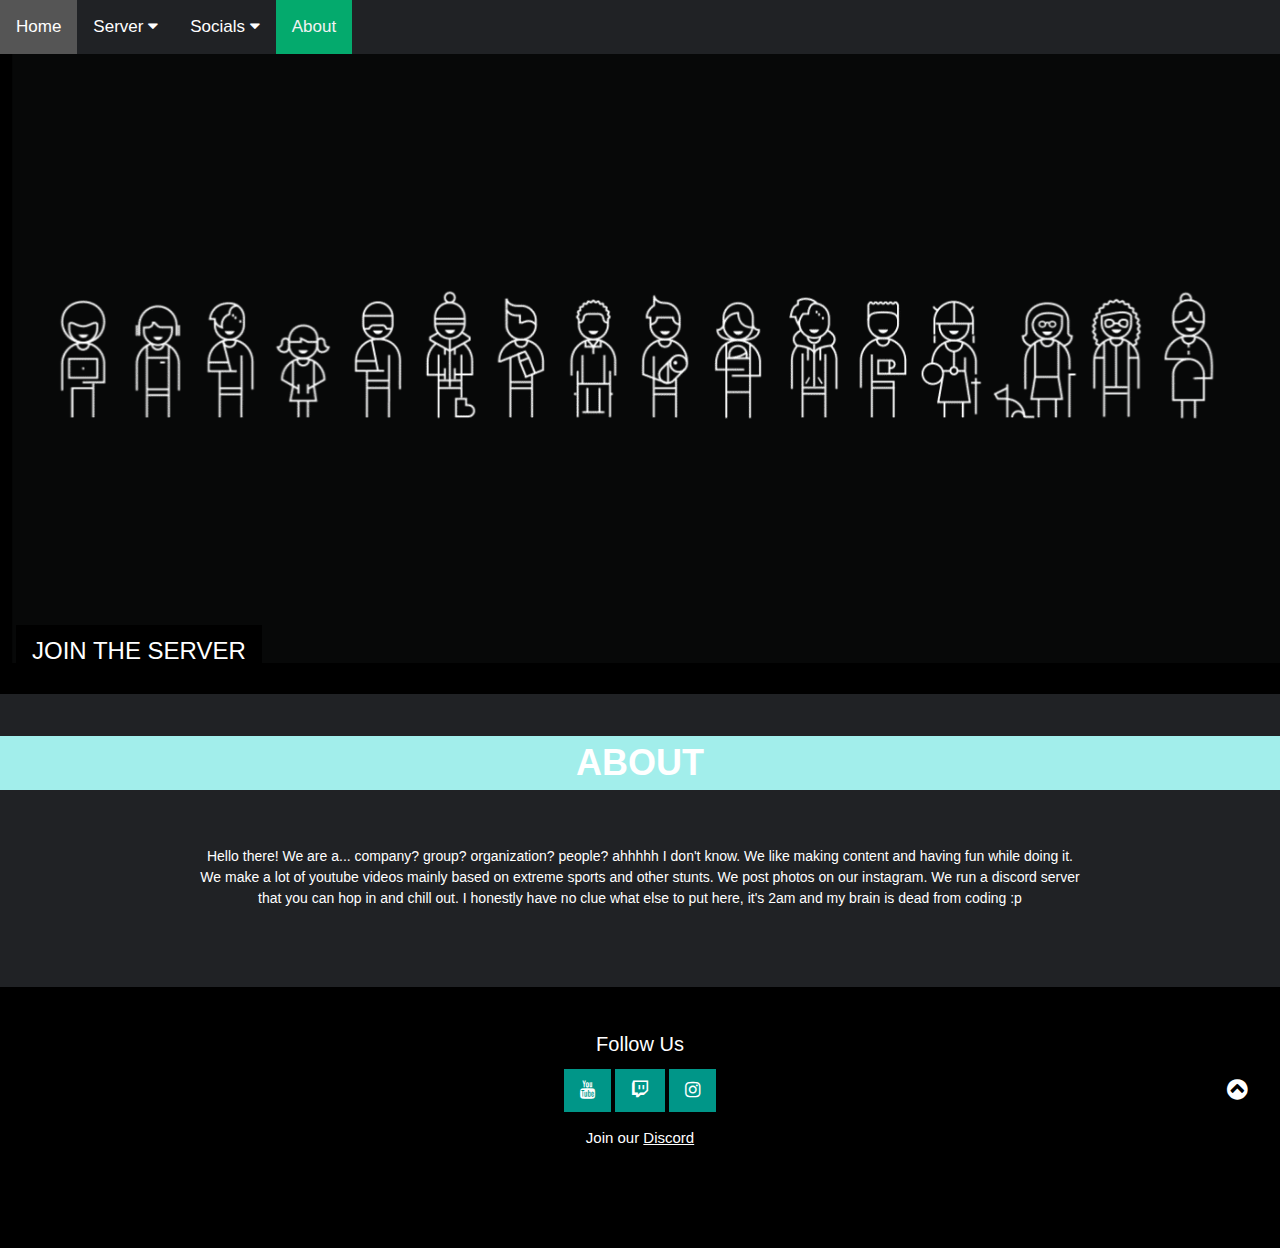
==== commit a9d0864d: "test" ====
--- a/About.html
+++ b/About.html
@@ -49,7 +49,7 @@
 
 <!-- Image Header -->
 <div class="w3-display-container w3-animate-opacity">
-  <img src="images/about.gif" alt="boat" style="width:100%;object-fit:cover;min-height:350px;max-height:600px;">
+  <img src="images/about.gif" alt="boat" style="width:100%;height:100%;">
   <div class="w3-container w3-display-bottomleft w3-margin-bottom">  
     <button onclick="document.getElementById('id01').style.display='block'" class="w3-button w3-xlarge w3-theme w3-hover-teal" title="Join BGW Discord">JOIN THE SERVER</button>
   </div>
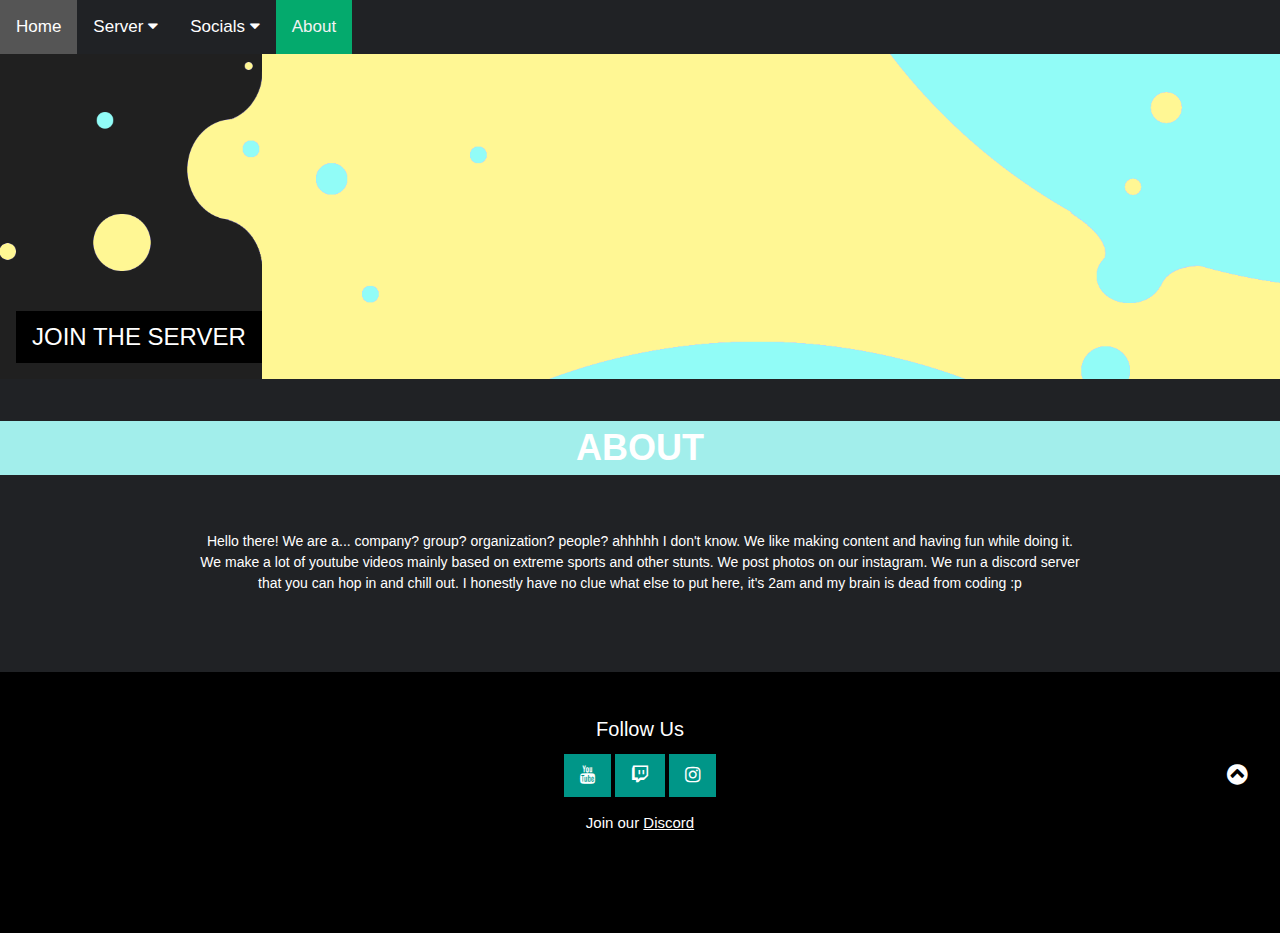
==== commit e9587b55: "updated banners" ====
--- a/About.html
+++ b/About.html
@@ -49,7 +49,7 @@
 
 <!-- Image Header -->
 <div class="w3-display-container w3-animate-opacity">
-  <img src="images/about.gif" alt="boat" style="width:100%;height:100%;">
+  <img src="images/about-banner.png" alt="boat" style="width:100%;height:100%;">
   <div class="w3-container w3-display-bottomleft w3-margin-bottom">  
     <button onclick="document.getElementById('id01').style.display='block'" class="w3-button w3-xlarge w3-theme w3-hover-teal" title="Join BGW Discord">JOIN THE SERVER</button>
   </div>
